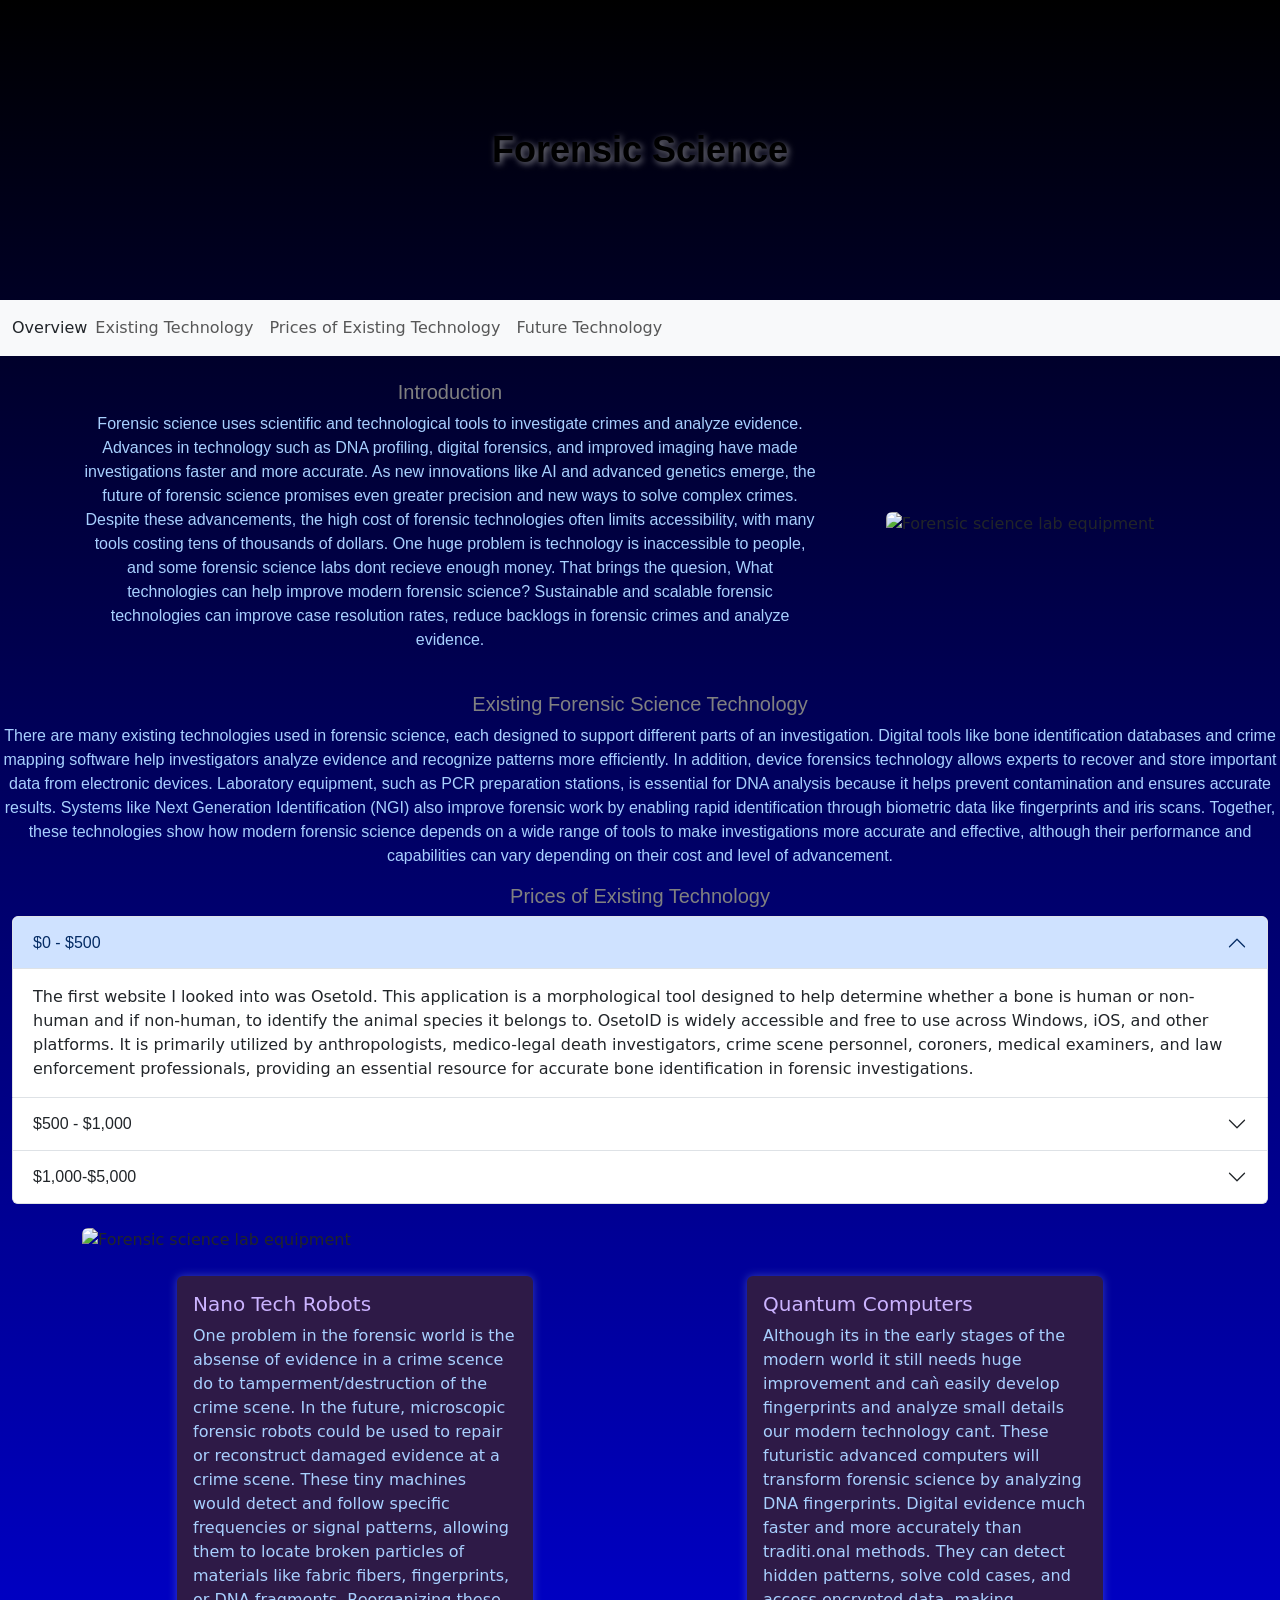
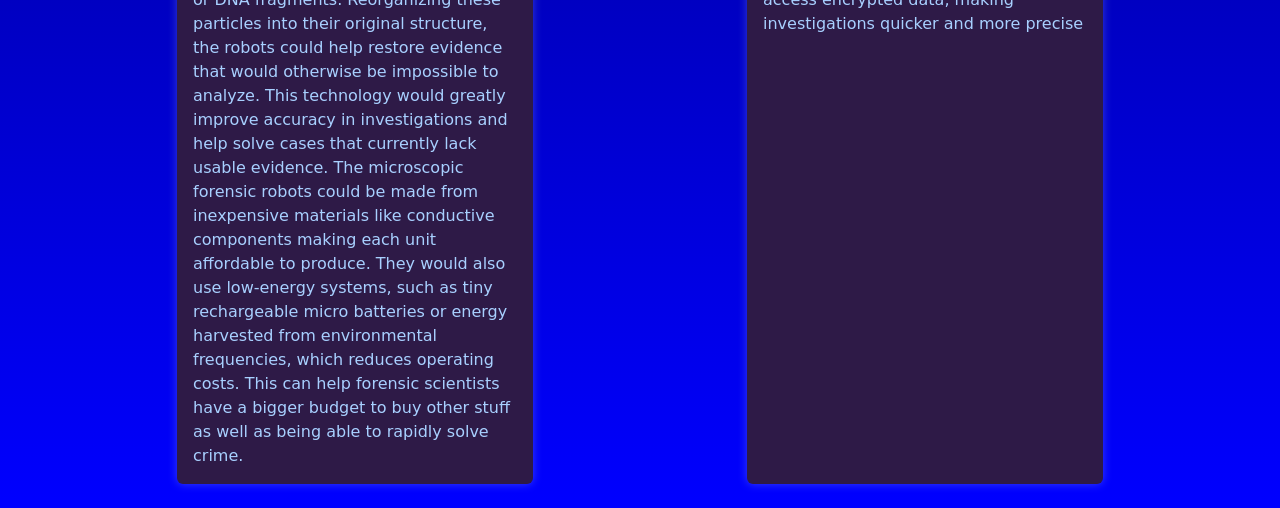
==== index.html @ 150319ea "deleted" ====
<!DOCTYPE html>
<html>
    <head>
        <!-- Required meta tags -->
        <meta charset="utf-8">
        <meta name="viewport" content="width=device-width, initial-scale=1">

        <link href="https://cdn.jsdelivr.net/npm/bootstrap@5.3.0-alpha1/dist/css/bootstrap.min.css" rel="stylesheet" />
        <link href="style.css" rel="stylesheet" type="text/css" />
        <style>
            /* CSS */
h1 {
  background-image: url('https://images.pond5.com/dna-strand-000606963_prevstill.jpeg');
  background-size: cover;
  background-position: center;
  display: flex;
  justify-content: center;
  align-items: center;
  width: 100%;
  height: 300px;
  margin: 0;
  font-family: 'Montserrat', sans-serif;
  font-weight: 700;
  text-shadow: 2px 2px 6px rgba(255,255,255,0.5);
}
        </style>

        <title>Title</title>
    </head>
    <body>
        <!-- HTML -->
<h1> Forensic Science </h1>
<nav class="navbar navbar-expand-lg bg-body-tertiary">
  <div class="container-fluid">
    <a class="nav-link active" href="#overview">Overview</a>
    <button class="navbar-toggler" type="button" data-bs-toggle="collapse" data-bs-target="#navbarNav" aria-controls="navbarNav" aria-expanded="false" aria-label="Toggle navigation">
      <span class="navbar-toggler-icon"></span>
    </button>
    <div class="collapse navbar-collapse" id="navbarNav">
      <ul class="navbar-nav">
        <li class="nav-item">
          <a class="nav-link" href="#existing-technology">Existing Technology</a>
        </li>
        <li class="nav-item">
            <a class="nav-link" href="#prices-of-technology">Prices of Existing Technology</a>
        </li>
        <li class="nav-item">
           <a class="nav-link" href="#future-technology">Future Technology</a>
        </li>
      </ul>
    </div>
  </div>
</nav>
<div class="container my-4">
  <div class="row align-items-center">

    <div class="col-md-8">
      <h2 id="overview">Introduction</h2>
      <p class="montserrat-p">
Forensic science uses scientific and technological tools to investigate crimes and analyze evidence. Advances in technology such as DNA profiling, digital forensics, and improved imaging have made investigations faster and more accurate. As new innovations like AI and advanced genetics emerge, the future of forensic science promises even greater precision and new ways to solve complex crimes. Despite these advancements, the high cost of forensic technologies often limits accessibility, with many tools costing tens of thousands of dollars. One huge problem is technology is inaccessible to people, and some forensic science labs dont recieve enough money. That brings the quesion, What technologies can help improve modern forensic science? Sustainable and scalable forensic technologies can improve case resolution rates, reduce backlogs in forensic crimes and analyze evidence.
      </p>
    </div>

    <div class="col-md-4 text-center">
      <img src="https://upload.wikimedia.org/wikipedia/commons/8/83/Day_253_-_West_Midlands_Police_-_Forensic_Science_Lab_%287969822920%29.jpg"
           class="img-fluid rounded"
           alt="Forensic science lab equipment" />
    </div>

  </div>
</div>
<h2 id="existing-technology">Existing Forensic Science Technology</h2>
<p class="montserrat-p">  There are many existing technologies used in forensic science, each designed to support different parts of an investigation. Digital tools like bone identification databases and crime mapping software help investigators analyze evidence and recognize patterns more efficiently. In addition, device forensics technology allows experts to recover and store important data from electronic devices. Laboratory equipment, such as PCR preparation stations, is essential for DNA analysis because it helps prevent contamination and ensures accurate results. Systems like Next Generation Identification (NGI) also improve forensic work by enabling rapid identification through biometric data like fingerprints and iris scans. Together, these technologies show how modern forensic science depends on a wide range of tools to make investigations more accurate and effective, although their performance and capabilities can vary depending on their cost and level of advancement.</p>
<div class="container-fluid">
  <div class="content row">
    <h2 id="prices-of-technology">Prices of Existing Technology</h2>
    <div class="accordion" id="accordionPanelsStayOpenExample">

      <div class="accordion-item">
        <h2 class="accordion-header">
          <button class="accordion-button" type="button" data-bs-toggle="collapse" data-bs-target="#panelsStayOpen-collapseOne" aria-expanded="true" aria-controls="panelsStayOpen-collapseOne">
            $0 - $500
          </button>
        </h2>
        <div id="panelsStayOpen-collapseOne" class="accordion-collapse collapse show">
          <div class="accordion-body">
            The first website I looked into was OsetoId. This application is a morphological tool designed to help determine whether a bone is human or non-human and if non-human, to identify the animal species it belongs to. OsetoID is widely accessible and free to use across Windows, iOS, and other platforms. It is primarily utilized by anthropologists, medico-legal death investigators, crime scene personnel, coroners, medical examiners, and law enforcement professionals, providing an essential resource for accurate bone identification in forensic investigations.
          </div>
        </div>
      </div>

      <div class="accordion-item">
        <h2 class="accordion-header">
          <button class="accordion-button collapsed" type="button" data-bs-toggle="collapse" data-bs-target="#panelsStayOpen-collapseTwo" aria-expanded="false" aria-controls="panelsStayOpen-collapseTwo">
            $500 - $1,000
          </button>
        </h2>
        <div id="panelsStayOpen-collapseTwo" class="accordion-collapse collapse">
          <div class="accordion-body">
            During my first Google search for forensic science technology in the $500–$2,000 range, I looked into the NIJ-Funded Software Tools, Apps, and Databases. One of the tools featured on the website is a disk, a technological device used by modern forensic scientists. This disk helps scientists securely store important data, allowing valuable information to be preserved, shared, and remain actionable throughout investigations. Disks in this category typically range in cost from $500 to $2,000 and provide essential support for laboratories and crime scene personnel in managing and analyzing forensic data efficiently.
          </div>
        </div>
      </div>

      <div class="accordion-item">
        <h2 class="accordion-header">
          <button class="accordion-button collapsed" type="button" data-bs-toggle="collapse" data-bs-target="#panelsStayOpen-collapseThree" aria-expanded="false" aria-controls="panelsStayOpen-collapseThree">
            $1,000-$5,000
          </button>
        </h2>
        <div id="panelsStayOpen-collapseThree" class="accordion-collapse collapse">
          <div class="accordion-body">
            Research from the interface between forensic science and technology highlights tools that significantly enhance investigative accuracy. Fingerprint analysis devices are widely used to identify individuals through biometric data. PCR prep stations, such as the MY-PCR workstation, are compact laminar flow enclosures that create a personal clean zone for operators, preventing contamination of samples. These stations allow operators to amplify RNA and DNA reliably. Typically, PCR prep stations range in price from $500 to $5,000, function as thermocyclers, and use AC power. MY-PCR prep stations provide bench-top solutions that support forensic laboratories in producing accurate results while maintaining the integrity of biological samples.
          </div>
        </div>
      </div>

    </div>
  </div>
</div>
<div class="container my-4">
  <img src="https://www.airscience.com/wp-content/uploads/2024/04/PCR_BLOG_v2.jpg"
       class="img-fluid rounded mx-auto d-block"
       alt="Forensic science lab equipment" />
</div>
<div class="container my-4" id="future-technology">
  <div class="row">
    <div class="col-md-4 offset-md-1">
      <div class="card h-100">
        <div class="card-body">
          <h5 class="card-title">Nano Tech Robots</h5>
          <p class="card-text">
            One problem in the forensic world is the absense of evidence in a crime scence do to tamperment/destruction of the crime scene. In the future, microscopic forensic robots could be used to repair or reconstruct damaged evidence at a crime scene. These tiny machines would detect and follow specific frequencies or signal patterns, allowing them to locate broken particles of materials like fabric fibers, fingerprints, or DNA fragments. Reorganizing these particles into their original structure, the robots could help restore evidence that would otherwise be impossible to analyze. This technology would greatly improve accuracy in investigations and help solve cases that currently lack usable evidence. The microscopic forensic robots could be made from inexpensive materials like conductive components making each unit affordable to produce. They would also use low-energy systems, such as tiny rechargeable micro batteries or energy harvested from environmental frequencies, which reduces operating costs. This can help forensic scientists have a bigger budget to buy other stuff as well as being able to rapidly solve crime.
          </p>
        </div>
      </div>
    </div>
    <div class="col-md-4 offset-md-2">
      <div class="card h-100">
        <div class="card-body">
          <h5 class="card-title">Quantum Computers</h5>
          <p class="card-text">
            Although its in the early stages of the modern world it still needs huge improvement and caǹ easily develop fingerprints and analyze small details our modern technology cant. These futuristic advanced computers will transform forensic science by analyzing DNA fingerprints. Digital evidence much faster and more accurately than traditi.onal methods. They can detect hidden patterns, solve cold cases, and access encrypted data, making investigations quicker and more precise
          </p>
        </div>
      </div>
    </div>
  </div>
</div>

        <script src="https://cdn.jsdelivr.net/npm/bootstrap@5.3.0-alpha1/dist/js/bootstrap.bundle.min.js"></script>
        <!-- <script src="script.js"></script> -->
        <script>
            // JS


        </script>
    </body>
</html>
---- style.css ----
h1 {
text-align: center;
font-size: 36px;
color: black;
color: #000000
}

body{
    background-image: linear-gradient(black, blue);
}
.card {
    background-color: #2e1a47;
    color: #a8d0ff;
    border: none;
    box-shadow: 0 0 10px rgba(168, 208, 255, 0.3);
}
.card-title {
    color: #cbb3ff;
}
.montserrat-p {
  font-family: "Montserrat", sans-serif;
  font-optical-sizing: auto;
  font-weight: 400;
  font-style: normal;
  text-align: center;
  color: #a8d0ff;
}
h2 {
    text-align: center;
    font-size: 20px;
    color: grey;
    font-family: "Montserrat", sans-serif;
 font-optical-sizing: auto;
  font-style: normal;
}
body {
text-align: center
font-family: "Montserrat", sans-serif;
 font-optical-sizing: auto;
  font-style: normal;
}
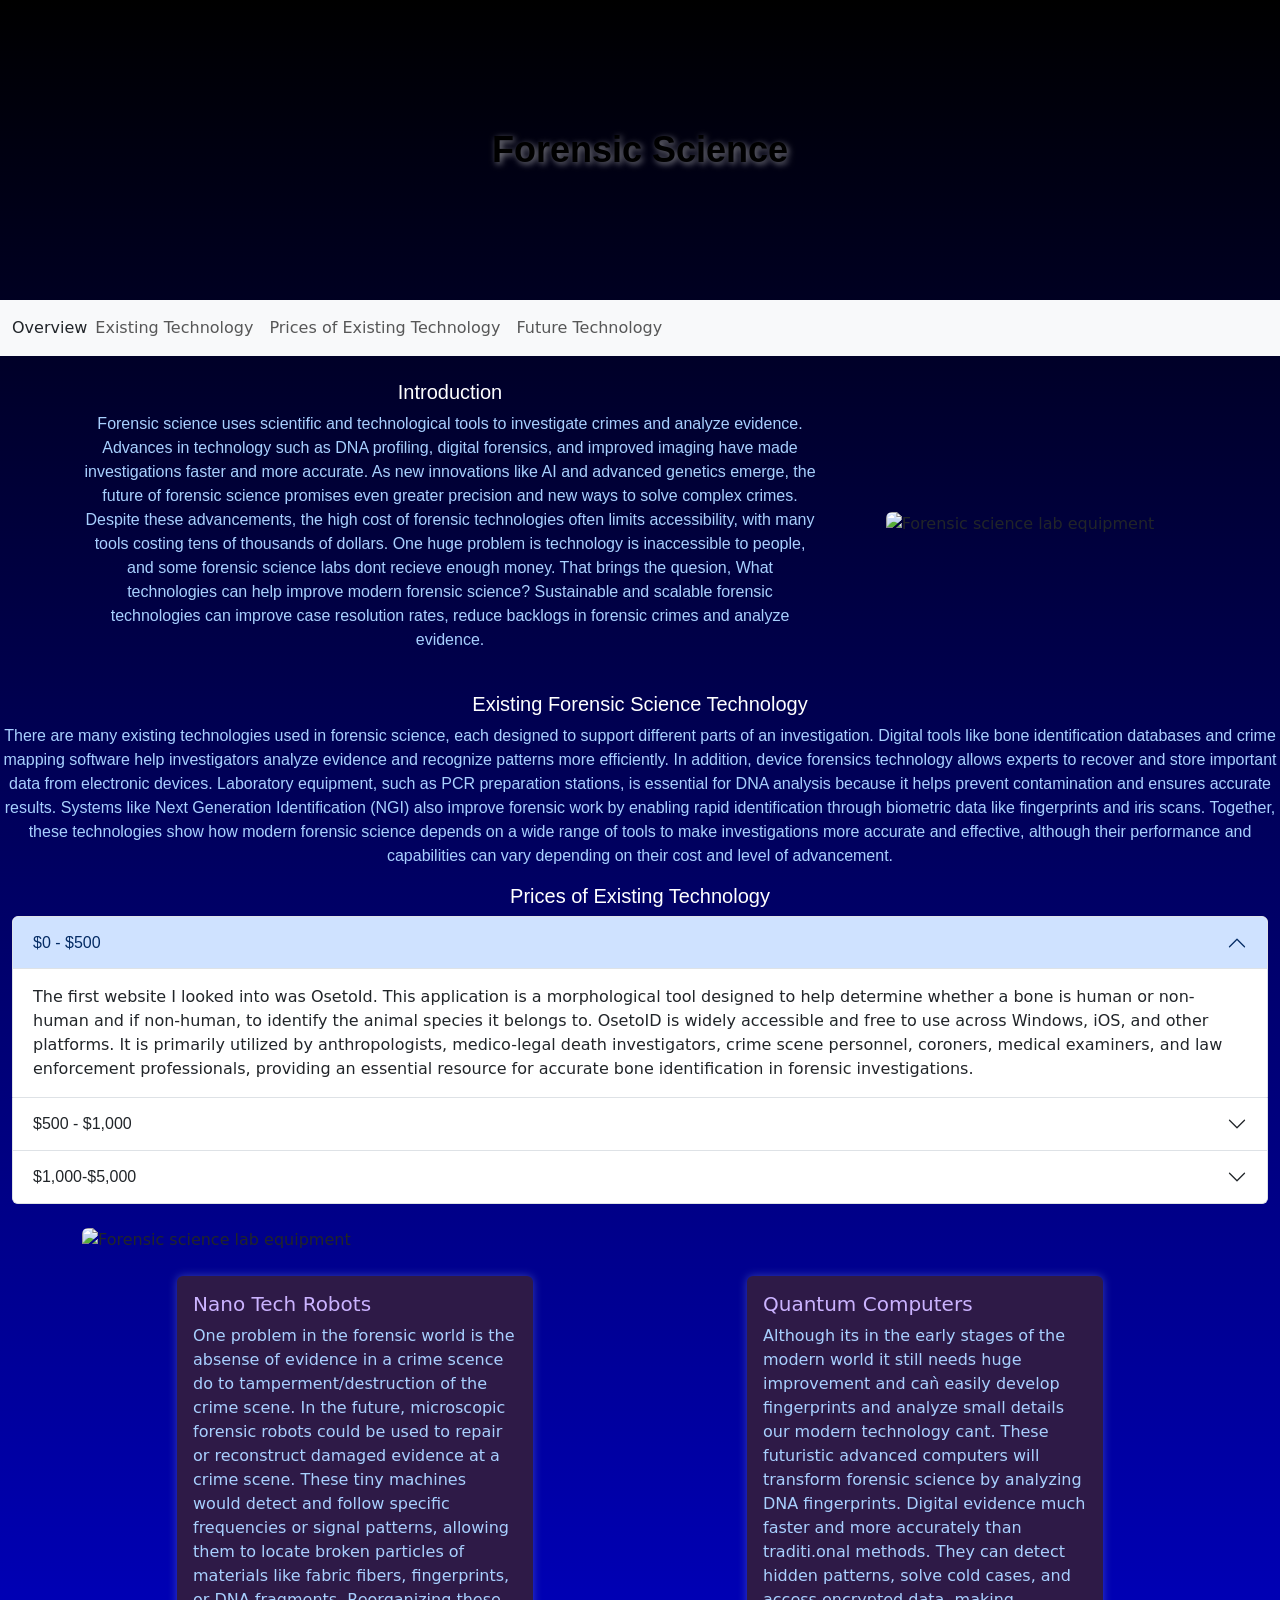
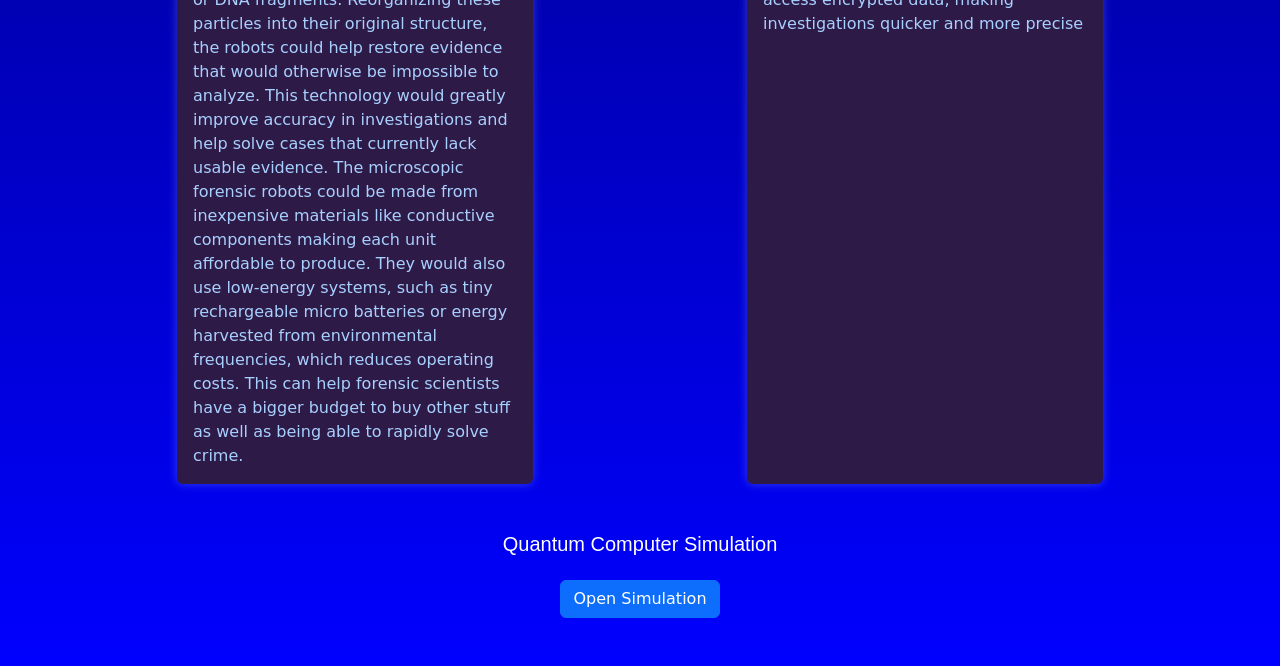
==== commit 11aa72cb: "Update index.html" ====
--- a/index.html
+++ b/index.html
@@ -147,7 +147,13 @@
     </div>
   </div>
 </div>
+<div class="container my-5 text-center">
+  <h2>Quantum Computer Simulation</h2>
 
+  <a href="https://jsbin.com/qigahuxofa/" class="btn btn-primary mt-3">
+    Open Simulation
+  </a>
+</div>
         <script src="https://cdn.jsdelivr.net/npm/bootstrap@5.3.0-alpha1/dist/js/bootstrap.bundle.min.js"></script>
         <!-- <script src="script.js"></script> -->
         <script>
--- a/style.css
+++ b/style.css
@@ -28,7 +28,7 @@
 h2 {
     text-align: center;
     font-size: 20px;
-    color: grey;
+    color: white;
     font-family: "Montserrat", sans-serif;
  font-optical-sizing: auto;
   font-style: normal;
@@ -40,3 +40,4 @@
   font-style: normal;
 }
 
+
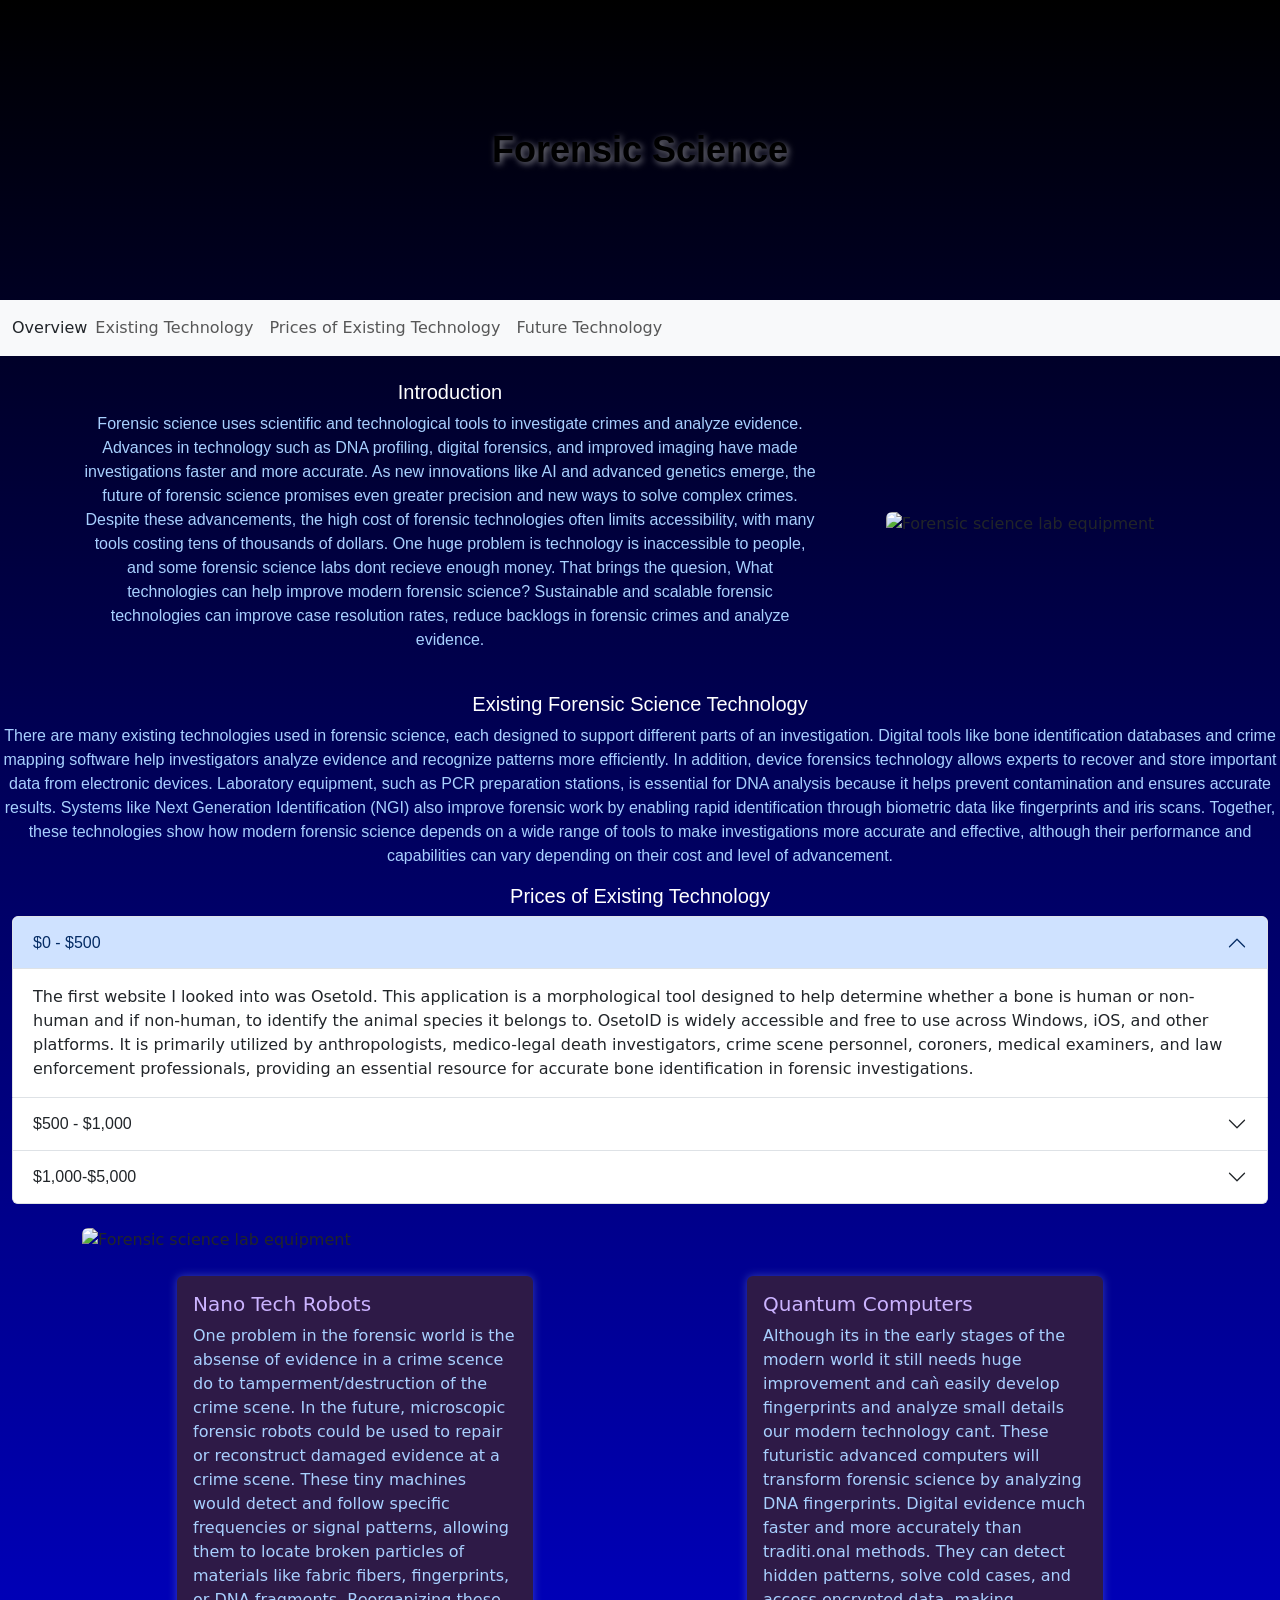
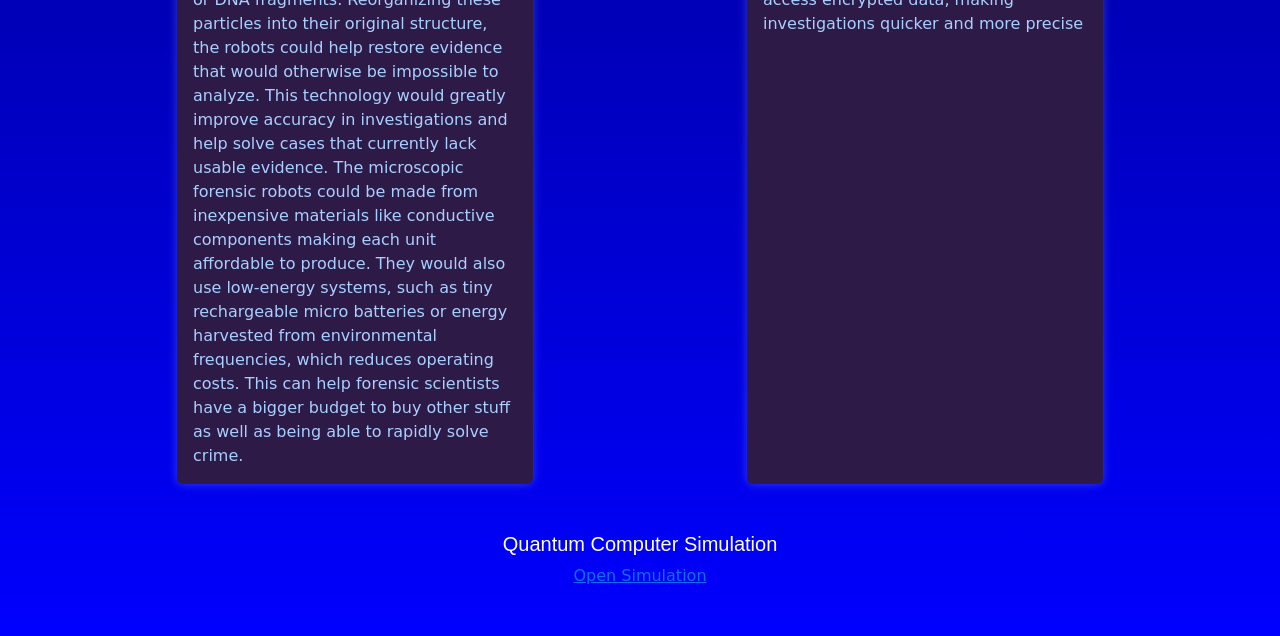
==== commit cb5f1080: "last edit" ====
--- a/index.html
+++ b/index.html
@@ -150,12 +150,12 @@
 <div class="container my-5 text-center">
   <h2>Quantum Computer Simulation</h2>
 
-  <a href="https://jsbin.com/qigahuxofa/" class="btn btn-primary mt-3">
+  <a href="https://refactored-goldfish-p774gppqwwphjpw-8080.app.github.dev/aframe-tinkering-1.html" class="aframe">
     Open Simulation
   </a>
 </div>
         <script src="https://cdn.jsdelivr.net/npm/bootstrap@5.3.0-alpha1/dist/js/bootstrap.bundle.min.js"></script>
-        <!-- <script src="script.js"></script> -->
+   <script src="script.js"></script>
         <script>
             // JS
 
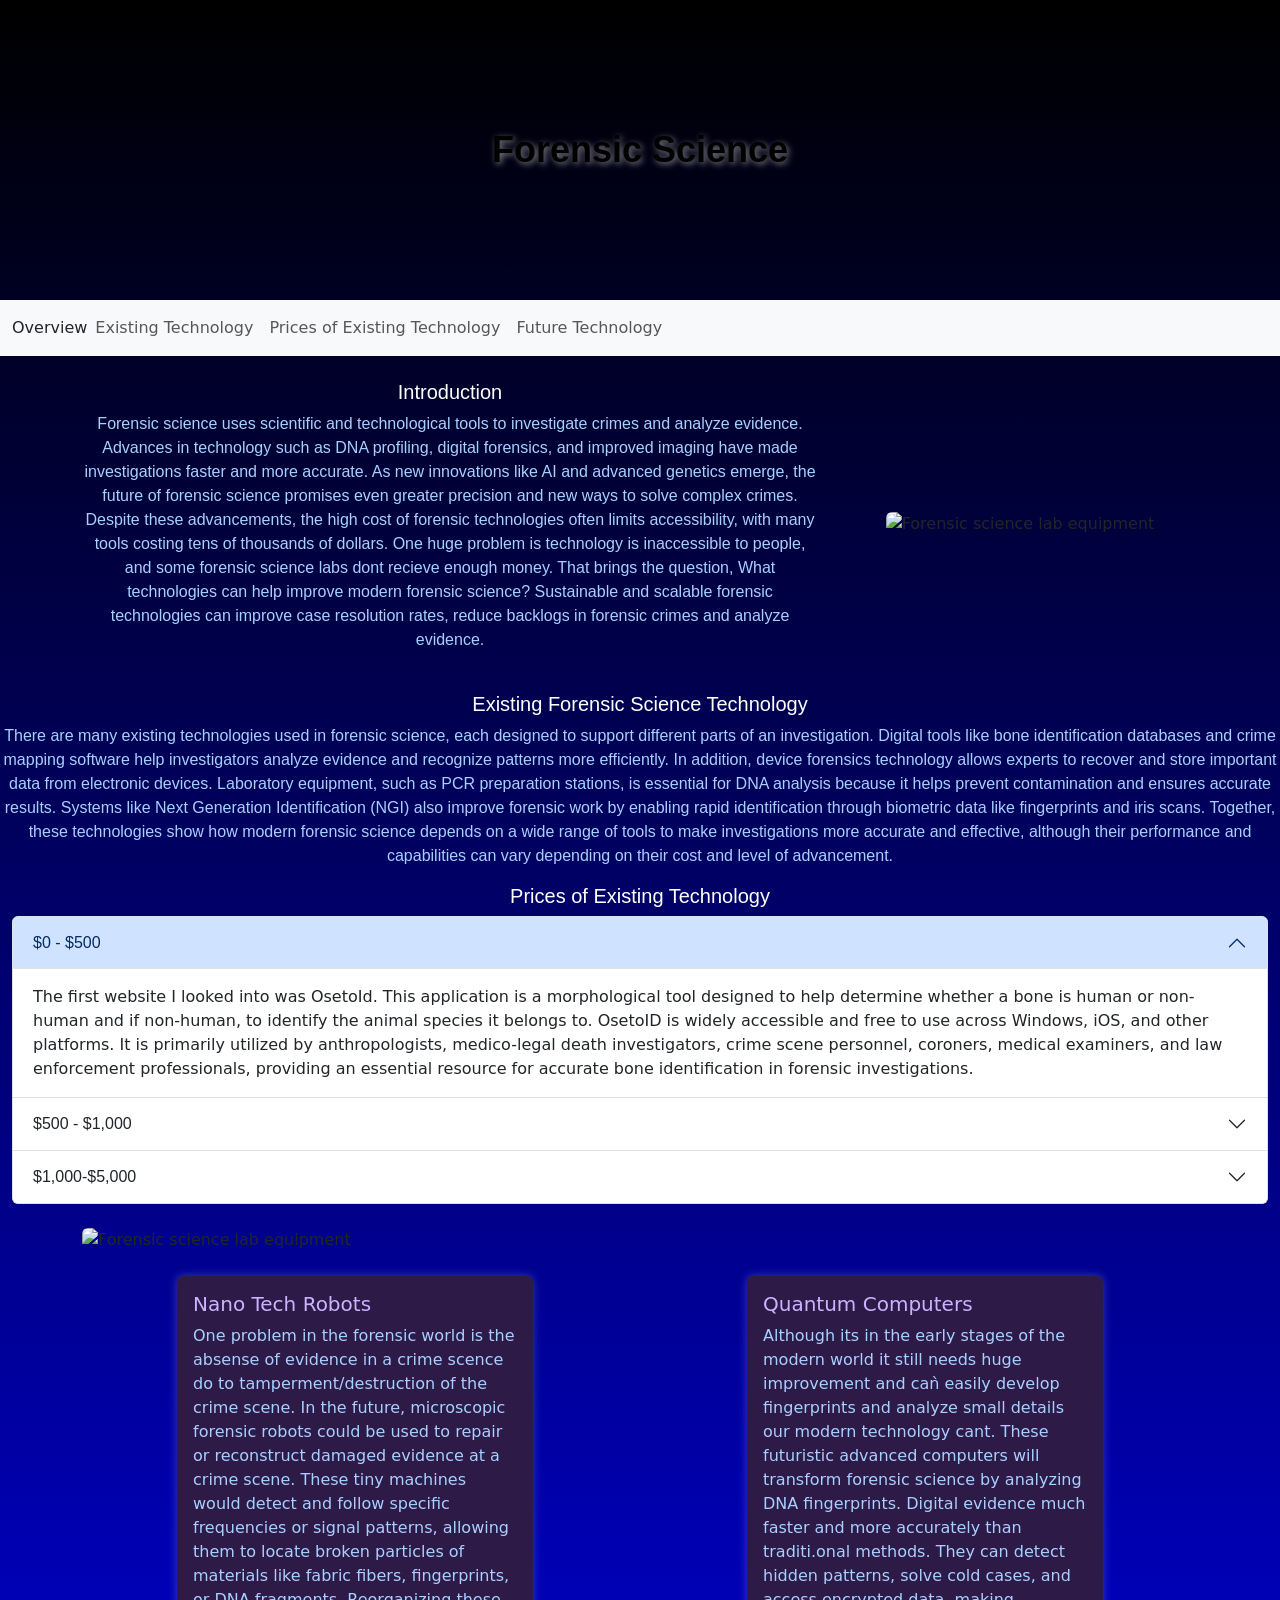
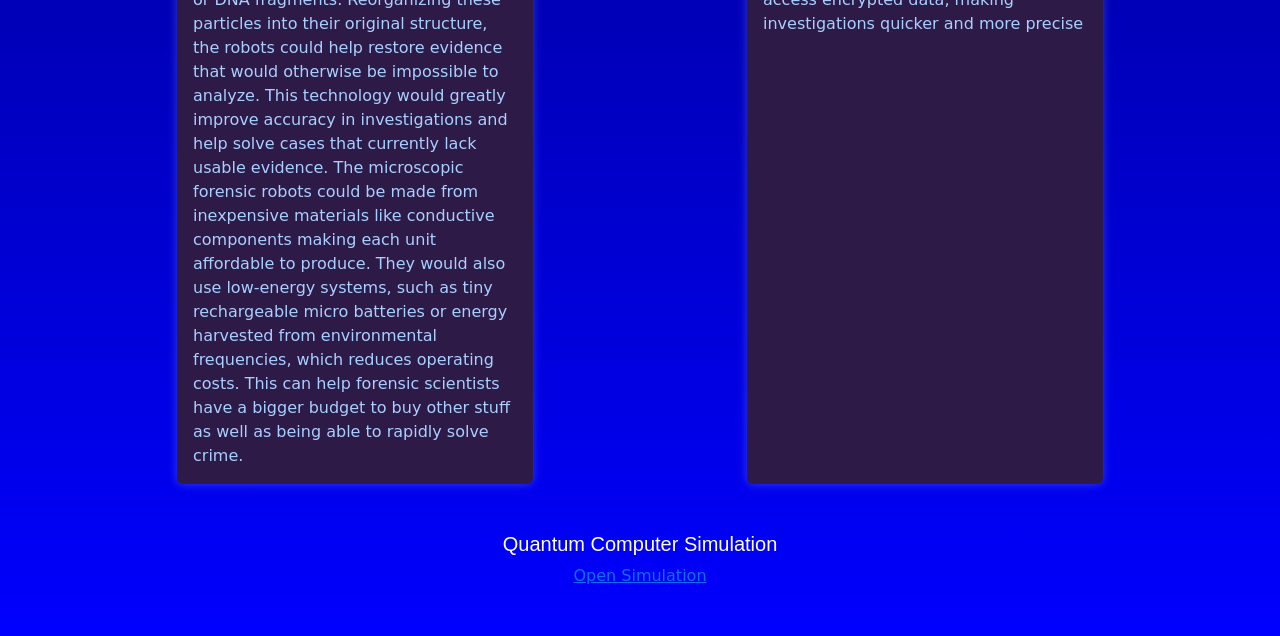
==== commit 3a47d4b5: "fixing spelling erros" ====
--- a/index.html
+++ b/index.html
@@ -57,7 +57,7 @@
     <div class="col-md-8">
       <h2 id="overview">Introduction</h2>
       <p class="montserrat-p">
-Forensic science uses scientific and technological tools to investigate crimes and analyze evidence. Advances in technology such as DNA profiling, digital forensics, and improved imaging have made investigations faster and more accurate. As new innovations like AI and advanced genetics emerge, the future of forensic science promises even greater precision and new ways to solve complex crimes. Despite these advancements, the high cost of forensic technologies often limits accessibility, with many tools costing tens of thousands of dollars. One huge problem is technology is inaccessible to people, and some forensic science labs dont recieve enough money. That brings the quesion, What technologies can help improve modern forensic science? Sustainable and scalable forensic technologies can improve case resolution rates, reduce backlogs in forensic crimes and analyze evidence.
+Forensic science uses scientific and technological tools to investigate crimes and analyze evidence. Advances in technology such as DNA profiling, digital forensics, and improved imaging have made investigations faster and more accurate. As new innovations like AI and advanced genetics emerge, the future of forensic science promises even greater precision and new ways to solve complex crimes. Despite these advancements, the high cost of forensic technologies often limits accessibility, with many tools costing tens of thousands of dollars. One huge problem is technology is inaccessible to people, and some forensic science labs dont recieve enough money. That brings the question, What technologies can help improve modern forensic science? Sustainable and scalable forensic technologies can improve case resolution rates, reduce backlogs in forensic crimes and analyze evidence.
       </p>
     </div>
 
@@ -70,7 +70,7 @@
   </div>
 </div>
 <h2 id="existing-technology">Existing Forensic Science Technology</h2>
-<p class="montserrat-p">  There are many existing technologies used in forensic science, each designed to support different parts of an investigation. Digital tools like bone identification databases and crime mapping software help investigators analyze evidence and recognize patterns more efficiently. In addition, device forensics technology allows experts to recover and store important data from electronic devices. Laboratory equipment, such as PCR preparation stations, is essential for DNA analysis because it helps prevent contamination and ensures accurate results. Systems like Next Generation Identification (NGI) also improve forensic work by enabling rapid identification through biometric data like fingerprints and iris scans. Together, these technologies show how modern forensic science depends on a wide range of tools to make investigations more accurate and effective, although their performance and capabilities can vary depending on their cost and level of advancement.</p>
+<p class="montserrat-p">  There are many existing technologies used in forensic science, each designed to support different parts of an investigation. Digital tools like bone identification databases and crime mapping software help investigators analyze evidence and recognize patterns more efficiently. In addition, device forensics technology allows experts to recover and store important data from electronic devices. Laboratory equipment, such as PCR preparation stations, is essential for DNA analysis because it helps prevent contamination and ensures accurate results. Systems like Next Generation Identification (NGI) also improve forensic work by enabling rapid identification through biometric data like fingerprints and iris scans. Together, these technologies show how modern forensic science depends on a wide range of tools to make investigations more accurate and effective, although their performance and capabilities can vary depending on their cost and level of advancement. </p>
 <div class="container-fluid">
   <div class="content row">
     <h2 id="prices-of-technology">Prices of Existing Technology</h2>
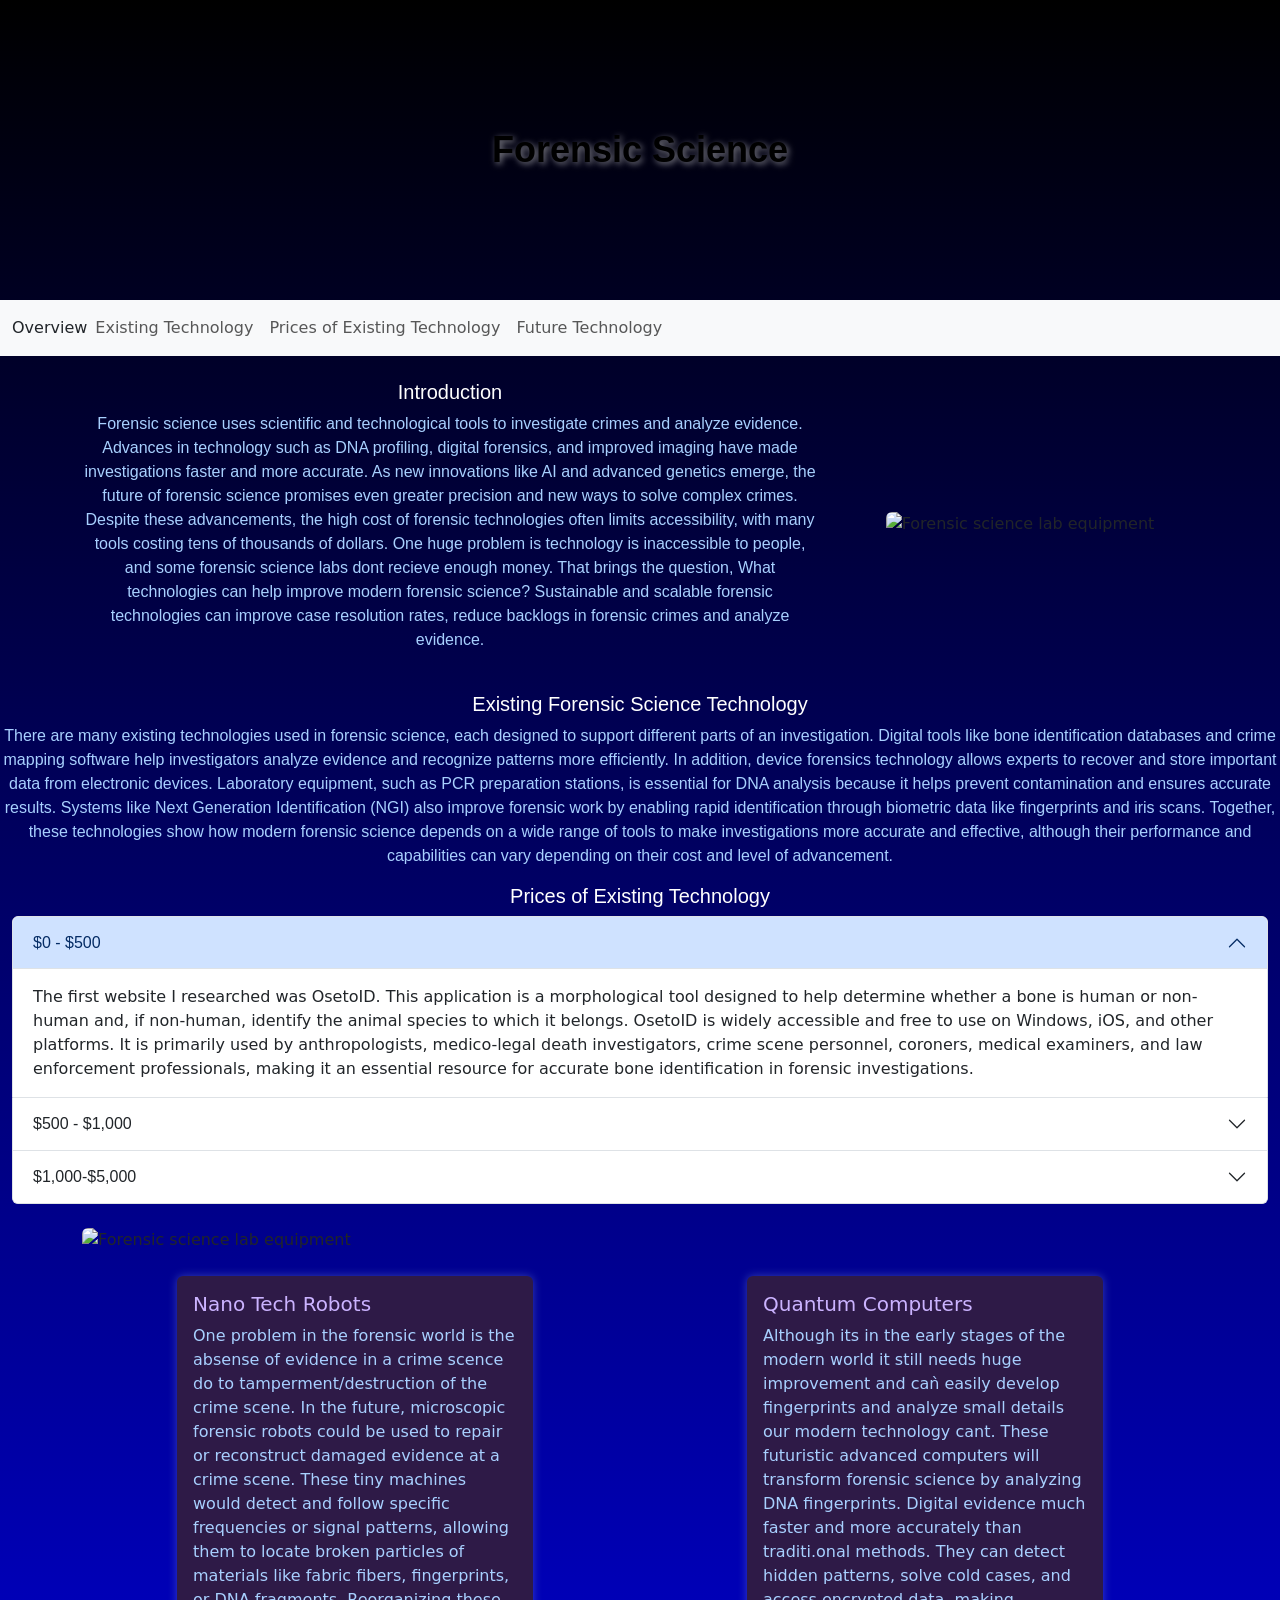
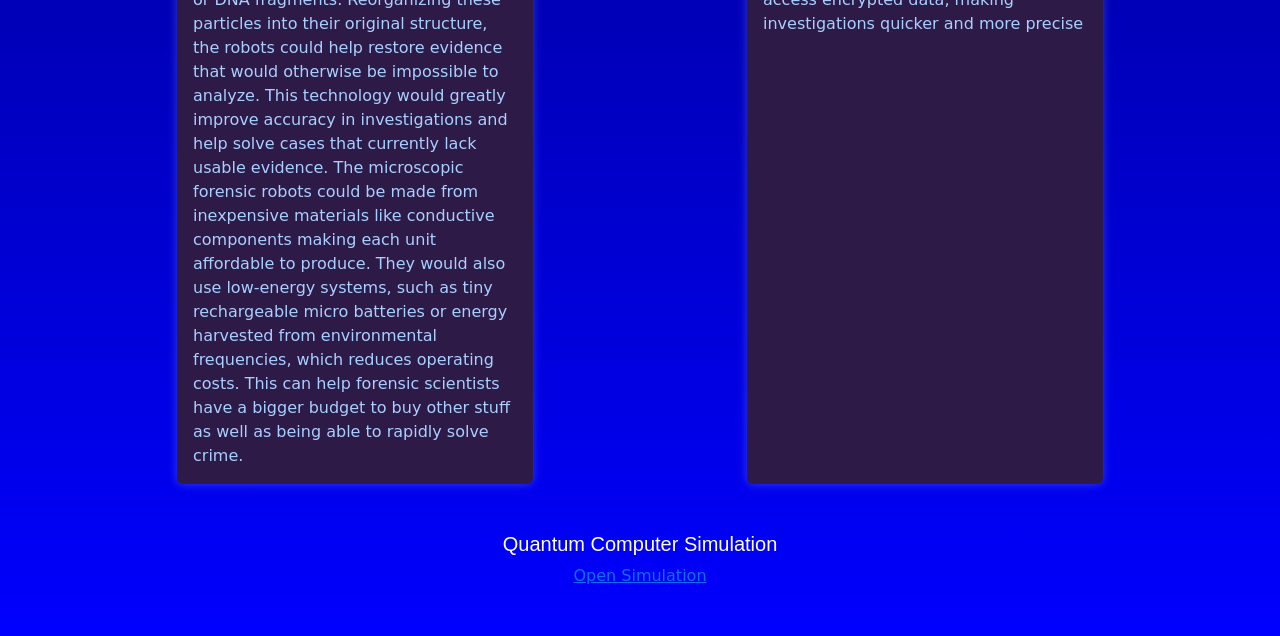
==== commit b460d0f0: "made a better paragraph" ====
--- a/index.html
+++ b/index.html
@@ -84,7 +84,7 @@
         </h2>
         <div id="panelsStayOpen-collapseOne" class="accordion-collapse collapse show">
           <div class="accordion-body">
-            The first website I looked into was OsetoId. This application is a morphological tool designed to help determine whether a bone is human or non-human and if non-human, to identify the animal species it belongs to. OsetoID is widely accessible and free to use across Windows, iOS, and other platforms. It is primarily utilized by anthropologists, medico-legal death investigators, crime scene personnel, coroners, medical examiners, and law enforcement professionals, providing an essential resource for accurate bone identification in forensic investigations.
+            The first website I researched was OsetoID. This application is a morphological tool designed to help determine whether a bone is human or non-human and, if non-human, identify the animal species to which it belongs. OsetoID is widely accessible and free to use on Windows, iOS, and other platforms. It is primarily used by anthropologists, medico-legal death investigators, crime scene personnel, coroners, medical examiners, and law enforcement professionals, making it an essential resource for accurate bone identification in forensic investigations.
           </div>
         </div>
       </div>
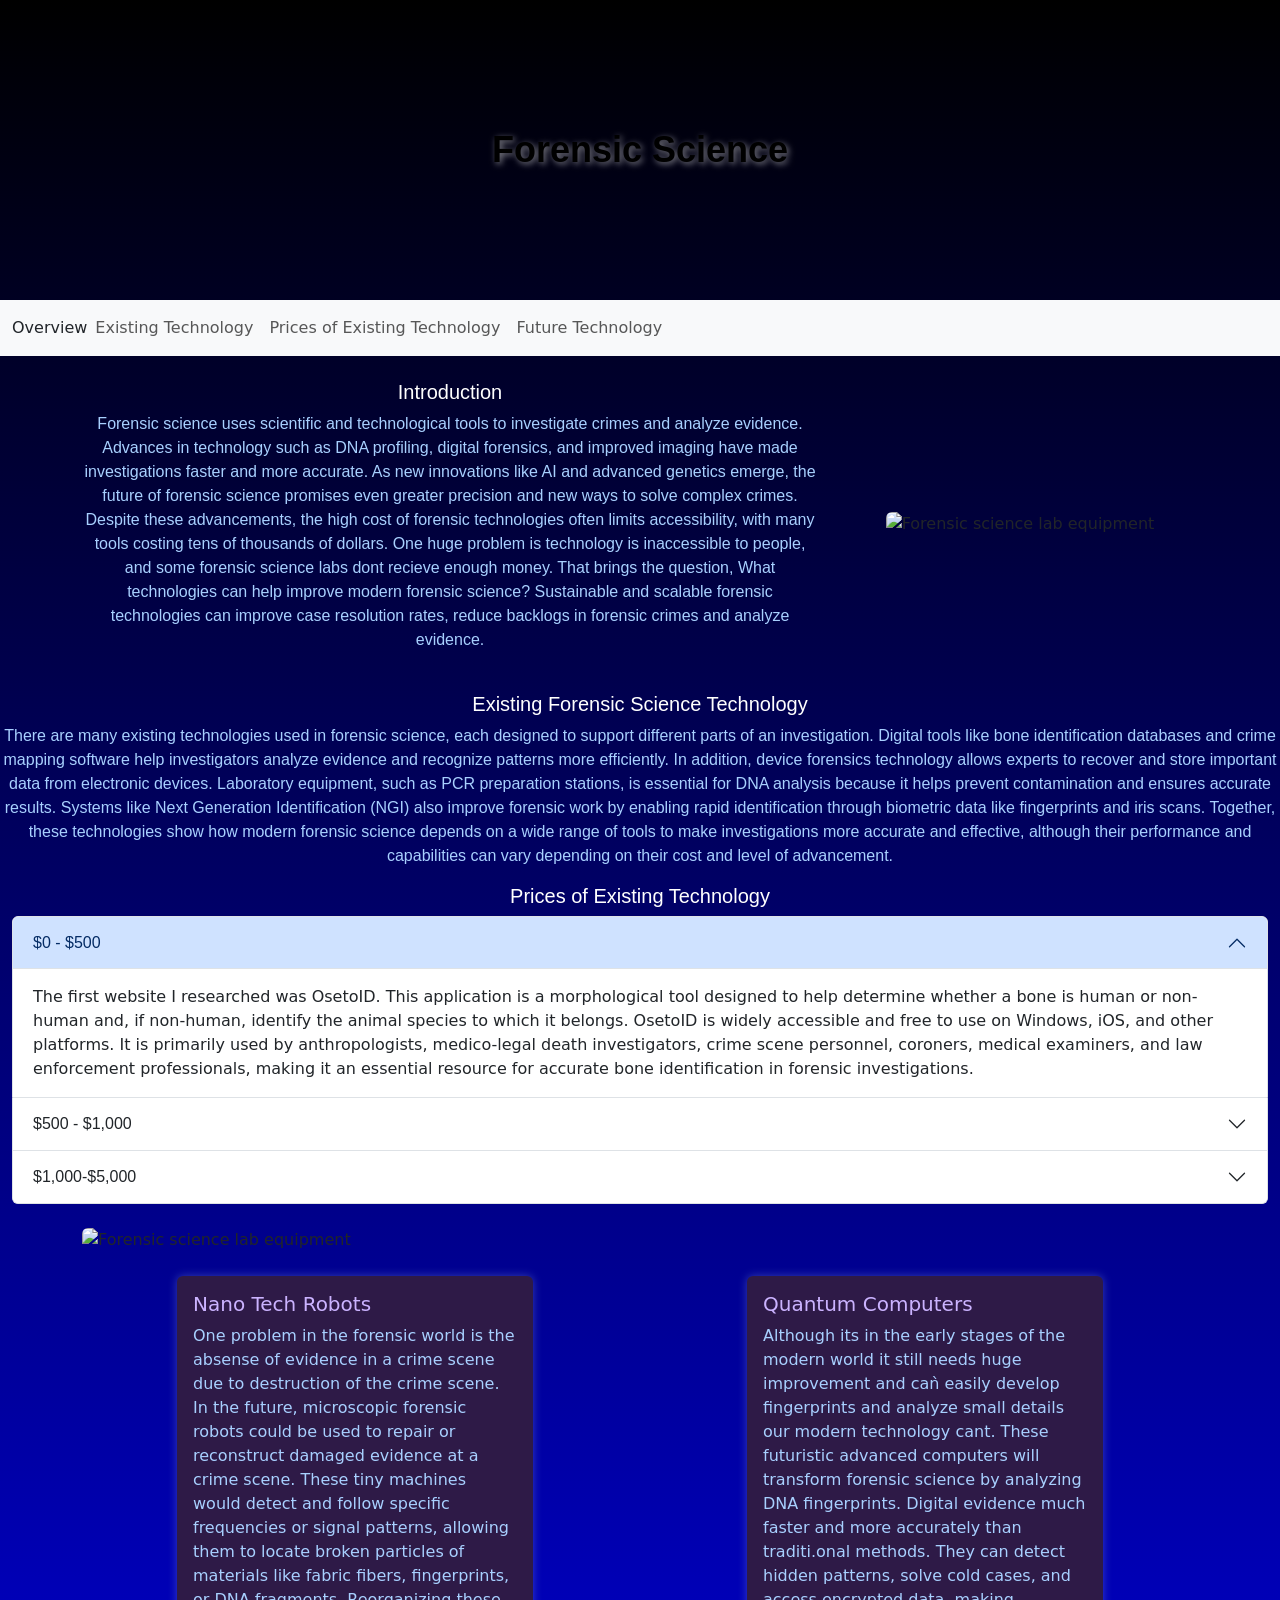
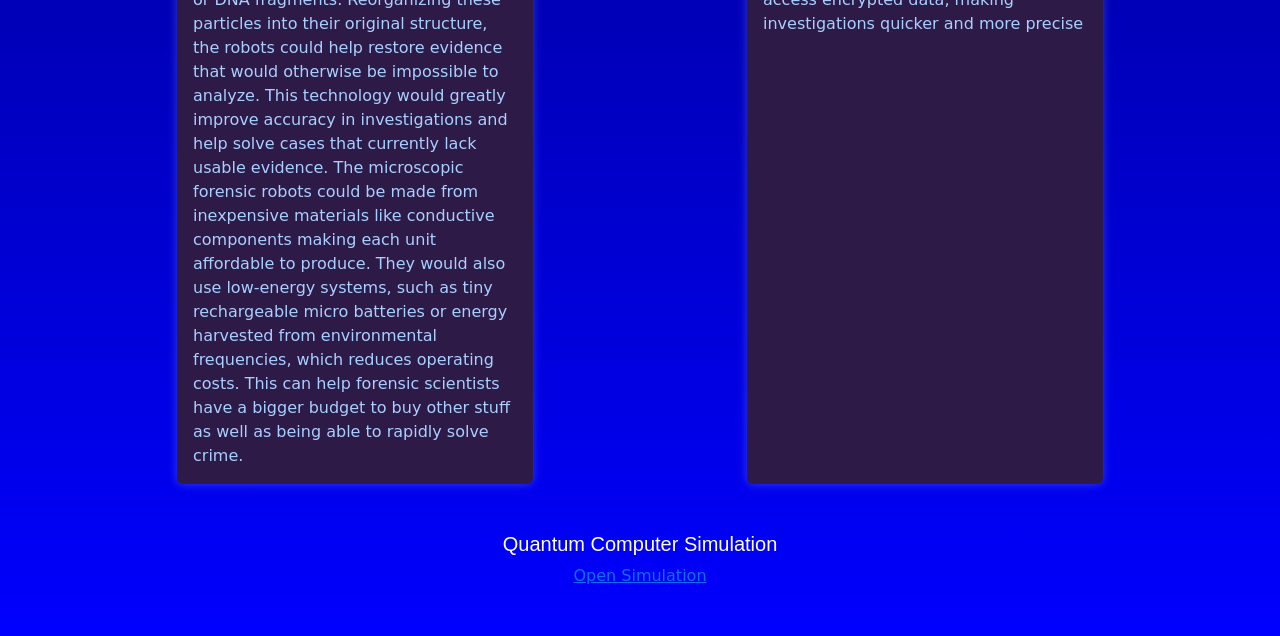
==== commit 88a10917: "fixing spelling" ====
--- a/index.html
+++ b/index.html
@@ -130,7 +130,7 @@
         <div class="card-body">
           <h5 class="card-title">Nano Tech Robots</h5>
           <p class="card-text">
-            One problem in the forensic world is the absense of evidence in a crime scence do to tamperment/destruction of the crime scene. In the future, microscopic forensic robots could be used to repair or reconstruct damaged evidence at a crime scene. These tiny machines would detect and follow specific frequencies or signal patterns, allowing them to locate broken particles of materials like fabric fibers, fingerprints, or DNA fragments. Reorganizing these particles into their original structure, the robots could help restore evidence that would otherwise be impossible to analyze. This technology would greatly improve accuracy in investigations and help solve cases that currently lack usable evidence. The microscopic forensic robots could be made from inexpensive materials like conductive components making each unit affordable to produce. They would also use low-energy systems, such as tiny rechargeable micro batteries or energy harvested from environmental frequencies, which reduces operating costs. This can help forensic scientists have a bigger budget to buy other stuff as well as being able to rapidly solve crime.
+            One problem in the forensic world is the absense of evidence in a crime scene due to destruction of the crime scene. In the future, microscopic forensic robots could be used to repair or reconstruct damaged evidence at a crime scene. These tiny machines would detect and follow specific frequencies or signal patterns, allowing them to locate broken particles of materials like fabric fibers, fingerprints, or DNA fragments. Reorganizing these particles into their original structure, the robots could help restore evidence that would otherwise be impossible to analyze. This technology would greatly improve accuracy in investigations and help solve cases that currently lack usable evidence. The microscopic forensic robots could be made from inexpensive materials like conductive components making each unit affordable to produce. They would also use low-energy systems, such as tiny rechargeable micro batteries or energy harvested from environmental frequencies, which reduces operating costs. This can help forensic scientists have a bigger budget to buy other stuff as well as being able to rapidly solve crime.
           </p>
         </div>
       </div>
